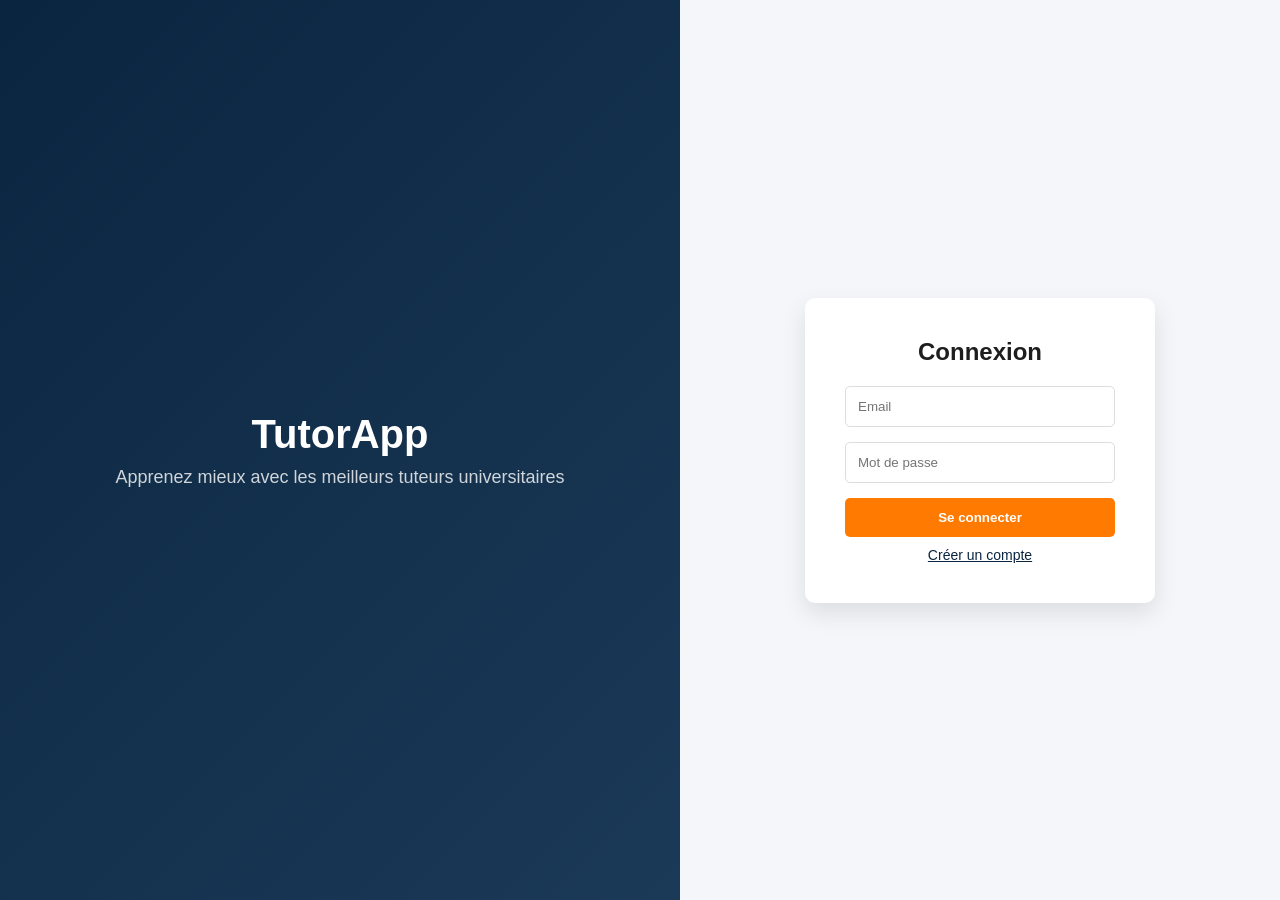
==== frontend/login.html @ 43e8fad0 "commit 2" ====
<!DOCTYPE html>
<html lang="fr">
<head>
    <meta charset="UTF-8">
    <title>Connexion - TutorApp</title>
    <link rel="stylesheet" href="assets/css/style.css">
    <script src="assets/js/app.js"></script>

    <style>
        /* PAGE LOGIN SPLIT */
        .login-container {
            display: flex;
            height: 100vh;
        }

        /* LEFT SIDE */
        .left {
            flex: 1;
            background: linear-gradient(135deg, #0a2540, #1b3a57);
            color: white;
            display: flex;
            flex-direction: column;
            justify-content: center;
            align-items: center;
            text-align: center;
            padding: 40px;
        }

        .left h1 {
            font-size: 40px;
            margin-bottom: 10px;
        }

        .left p {
            font-size: 18px;
            opacity: 0.8;
        }

        /* RIGHT SIDE */
        .right {
            flex: 1;
            display: flex;
            justify-content: center;
            align-items: center;
            background: #f4f6f9;
        }

        .login-box {
            background: white;
            padding: 40px;
            width: 350px;
            border-radius: 10px;
            box-shadow: 0 10px 25px rgba(0,0,0,0.1);
        }

        .login-box h2 {
            margin-bottom: 20px;
            text-align: center;
        }

        .login-box input {
            width: 100%;
            padding: 12px;
            margin-bottom: 15px;
            border: 1px solid #ddd;
            border-radius: 5px;
        }

        .login-box button {
            width: 100%;
            padding: 12px;
            background: #ff7a00;
            border: none;
            color: white;
            border-radius: 5px;
            cursor: pointer;
            font-weight: bold;
        }

        .login-box button:hover {
            background: #e66900;
        }

        .login-box a {
            display: block;
            text-align: center;
            margin-top: 10px;
            font-size: 14px;
            color: #0a2540;
        }

        /* RESPONSIVE */
        @media (max-width: 768px) {
            .login-container {
                flex-direction: column;
            }

            .left {
                height: 40vh;
            }

            .right {
                height: 60vh;
            }
        }
    </style>
</head>

<body>

<div class="login-container">

    <!-- LEFT -->
    <div class="left">
        <h1>TutorApp</h1>
        <p>Apprenez mieux avec les meilleurs tuteurs universitaires</p>
    </div>

    <!-- RIGHT -->
    <div class="right">

        <div class="login-box">
            <h2>Connexion</h2>

            <form onsubmit="login(event)">
                <input type="email" placeholder="Email" required>
                <input type="password" placeholder="Mot de passe" required>

                <button type="submit">Se connecter</button>
            </form>

            <a href="register.html">Créer un compte</a>
        </div>

    </div>

</div>

<script>
function login(event) {
    event.preventDefault();
    alert("Connexion réussie !");
    window.location.href = "index.html";
}
</script>

</body>
</html>
---- frontend/assets/css/style.css ----
/* =========================
   RESET & BASE
========================= */
* {
    margin: 0;
    padding: 0;
    box-sizing: border-box;
    font-family: "Segoe UI", Arial, sans-serif;
}

body {
    background: #f4f6f9;
    color: #1e1e1e;
}

/* =========================
   COULEURS PRINCIPALES
========================= */
:root {
    --primary: #0a2540;
    --secondary: #ff7a00;
    --light: #ffffff;
    --gray: #f4f6f9;
}

/* =========================
   BUTTON SYSTEM
========================= */
.btn {
    background: var(--secondary);
    color: white;
    padding: 12px 18px;
    border: none;
    border-radius: 8px;
    cursor: pointer;
    text-decoration: none;
    display: inline-block;
    transition: 0.3s;
    font-weight: 600;
}

.btn:hover {
    background: #e66a00;
    transform: translateY(-2px);
}

/* =========================
   CARDS SYSTEM
========================= */
.card {
    background: var(--light);
    padding: 20px;
    border-radius: 12px;
    box-shadow: 0 6px 18px rgba(0,0,0,0.08);
    transition: 0.3s;
}

.card:hover {
    transform: translateY(-5px);
}

/* =========================
   CONTAINER
========================= */
.container {
    padding: 40px;
    display: grid;
    grid-template-columns: repeat(auto-fit, minmax(260px, 1fr));
    gap: 20px;
}

/* =========================
   NAVBAR GLOBAL
========================= */
.navbar {
    background: var(--primary);
    padding: 15px 30px;
    display: flex;
    justify-content: space-between;
    align-items: center;
    position: sticky;
    top: 0;
    z-index: 1000;
}

.navbar .logo {
    color: white;
    font-size: 22px;
    font-weight: bold;
    letter-spacing: 1px;
}

.navbar ul {
    list-style: none;
    display: flex;
    gap: 20px;
}

.navbar ul li a {
    color: white;
    text-decoration: none;
    font-weight: 500;
    position: relative;
}

.navbar ul li a::after {
    content: "";
    position: absolute;
    left: 0;
    bottom: -5px;
    width: 0%;
    height: 2px;
    background: var(--secondary);
    transition: 0.3s;
}

.navbar ul li a:hover::after {
    width: 100%;
}

/* =========================
   HERO SECTION
========================= */
.hero {
    height: 80vh;
    background: linear-gradient(135deg, var(--primary), #1b3a57);
    color: white;
    display: flex;
    flex-direction: column;
    justify-content: center;
    align-items: center;
    text-align: center;
}

.hero h1 {
    font-size: 45px;
    margin-bottom: 10px;
}

.hero p {
    font-size: 18px;
    opacity: 0.85;
}
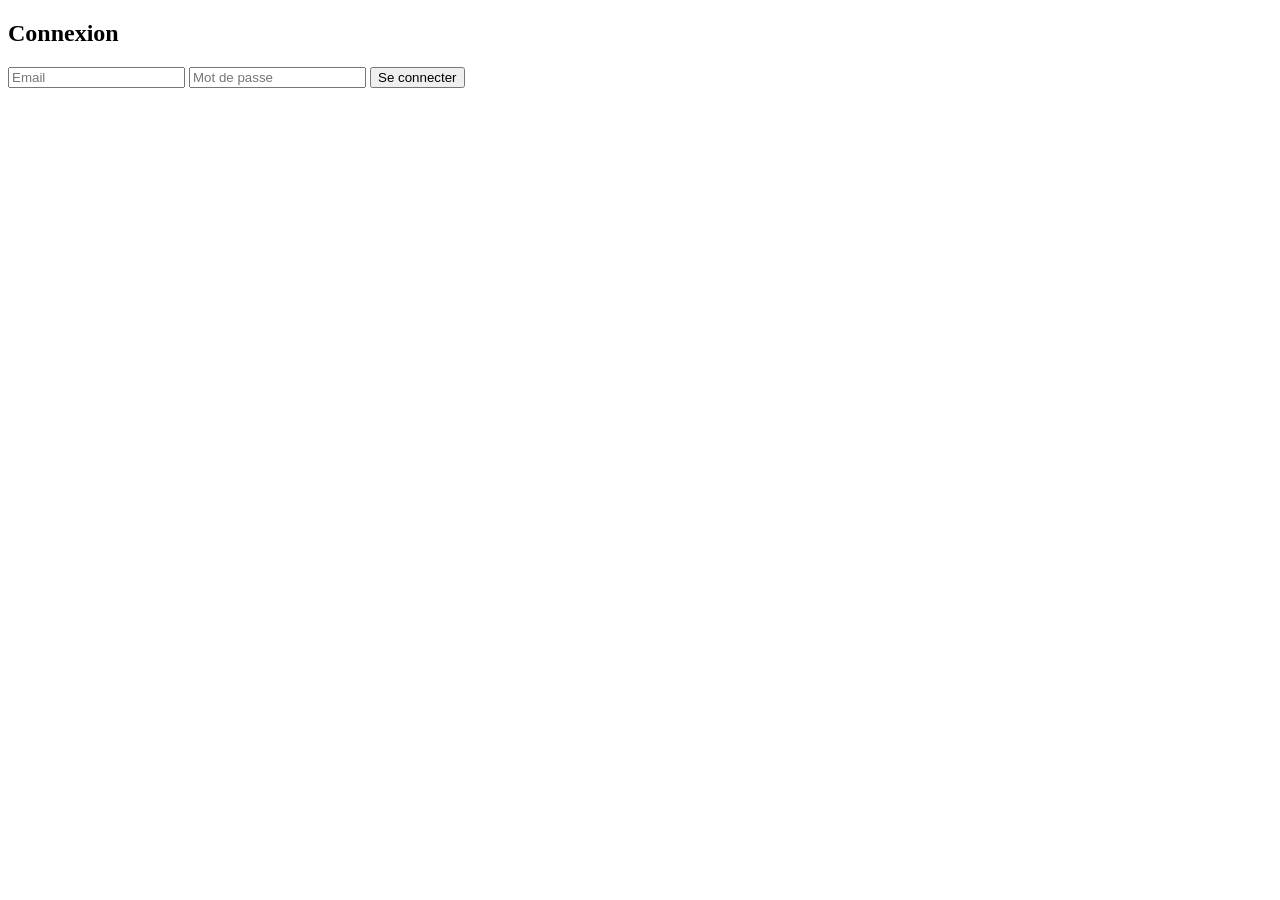
==== commit 98afee7f: "commit 5" ====
--- a/frontend/login.html
+++ b/frontend/login.html
@@ -1,148 +1,23 @@
 <!DOCTYPE html>
 <html lang="fr">
 <head>
-    <meta charset="UTF-8">
-    <title>Connexion - TutorApp</title>
-    <link rel="stylesheet" href="assets/css/style.css">
-    <script src="assets/js/app.js"></script>
+<meta charset="UTF-8">
+<title>Login</title>
 
-    <style>
-        /* PAGE LOGIN SPLIT */
-        .login-container {
-            display: flex;
-            height: 100vh;
-        }
-
-        /* LEFT SIDE */
-        .left {
-            flex: 1;
-            background: linear-gradient(135deg, #0a2540, #1b3a57);
-            color: white;
-            display: flex;
-            flex-direction: column;
-            justify-content: center;
-            align-items: center;
-            text-align: center;
-            padding: 40px;
-        }
-
-        .left h1 {
-            font-size: 40px;
-            margin-bottom: 10px;
-        }
-
-        .left p {
-            font-size: 18px;
-            opacity: 0.8;
-        }
-
-        /* RIGHT SIDE */
-        .right {
-            flex: 1;
-            display: flex;
-            justify-content: center;
-            align-items: center;
-            background: #f4f6f9;
-        }
-
-        .login-box {
-            background: white;
-            padding: 40px;
-            width: 350px;
-            border-radius: 10px;
-            box-shadow: 0 10px 25px rgba(0,0,0,0.1);
-        }
-
-        .login-box h2 {
-            margin-bottom: 20px;
-            text-align: center;
-        }
-
-        .login-box input {
-            width: 100%;
-            padding: 12px;
-            margin-bottom: 15px;
-            border: 1px solid #ddd;
-            border-radius: 5px;
-        }
-
-        .login-box button {
-            width: 100%;
-            padding: 12px;
-            background: #ff7a00;
-            border: none;
-            color: white;
-            border-radius: 5px;
-            cursor: pointer;
-            font-weight: bold;
-        }
-
-        .login-box button:hover {
-            background: #e66900;
-        }
-
-        .login-box a {
-            display: block;
-            text-align: center;
-            margin-top: 10px;
-            font-size: 14px;
-            color: #0a2540;
-        }
-
-        /* RESPONSIVE */
-        @media (max-width: 768px) {
-            .login-container {
-                flex-direction: column;
-            }
-
-            .left {
-                height: 40vh;
-            }
-
-            .right {
-                height: 60vh;
-            }
-        }
-    </style>
+<script defer src="assets/js/app.js"></script>
 </head>
 
 <body>
 
-<div class="login-container">
+<h2>Connexion</h2>
 
-    <!-- LEFT -->
-    <div class="left">
-        <h1>TutorApp</h1>
-        <p>Apprenez mieux avec les meilleurs tuteurs universitaires</p>
-    </div>
+<form id="loginForm">
+  <input type="email" id="email" placeholder="Email" required>
+  <input type="password" id="password" placeholder="Mot de passe" required>
+  <button type="submit">Se connecter</button>
+</form>
 
-    <!-- RIGHT -->
-    <div class="right">
-
-        <div class="login-box">
-            <h2>Connexion</h2>
-
-            <form onsubmit="login(event)">
-                <input type="email" placeholder="Email" required>
-                <input type="password" placeholder="Mot de passe" required>
-
-                <button type="submit">Se connecter</button>
-            </form>
-
-            <a href="register.html">Créer un compte</a>
-        </div>
-
-    </div>
-
-</div>
-
-<script>
-function login(event) {
-    event.preventDefault();
-    alert("Connexion réussie !");
-    window.location.href = "index.html";
-}
-</script>
+<p id="message"></p>
 
 </body>
 </html>
